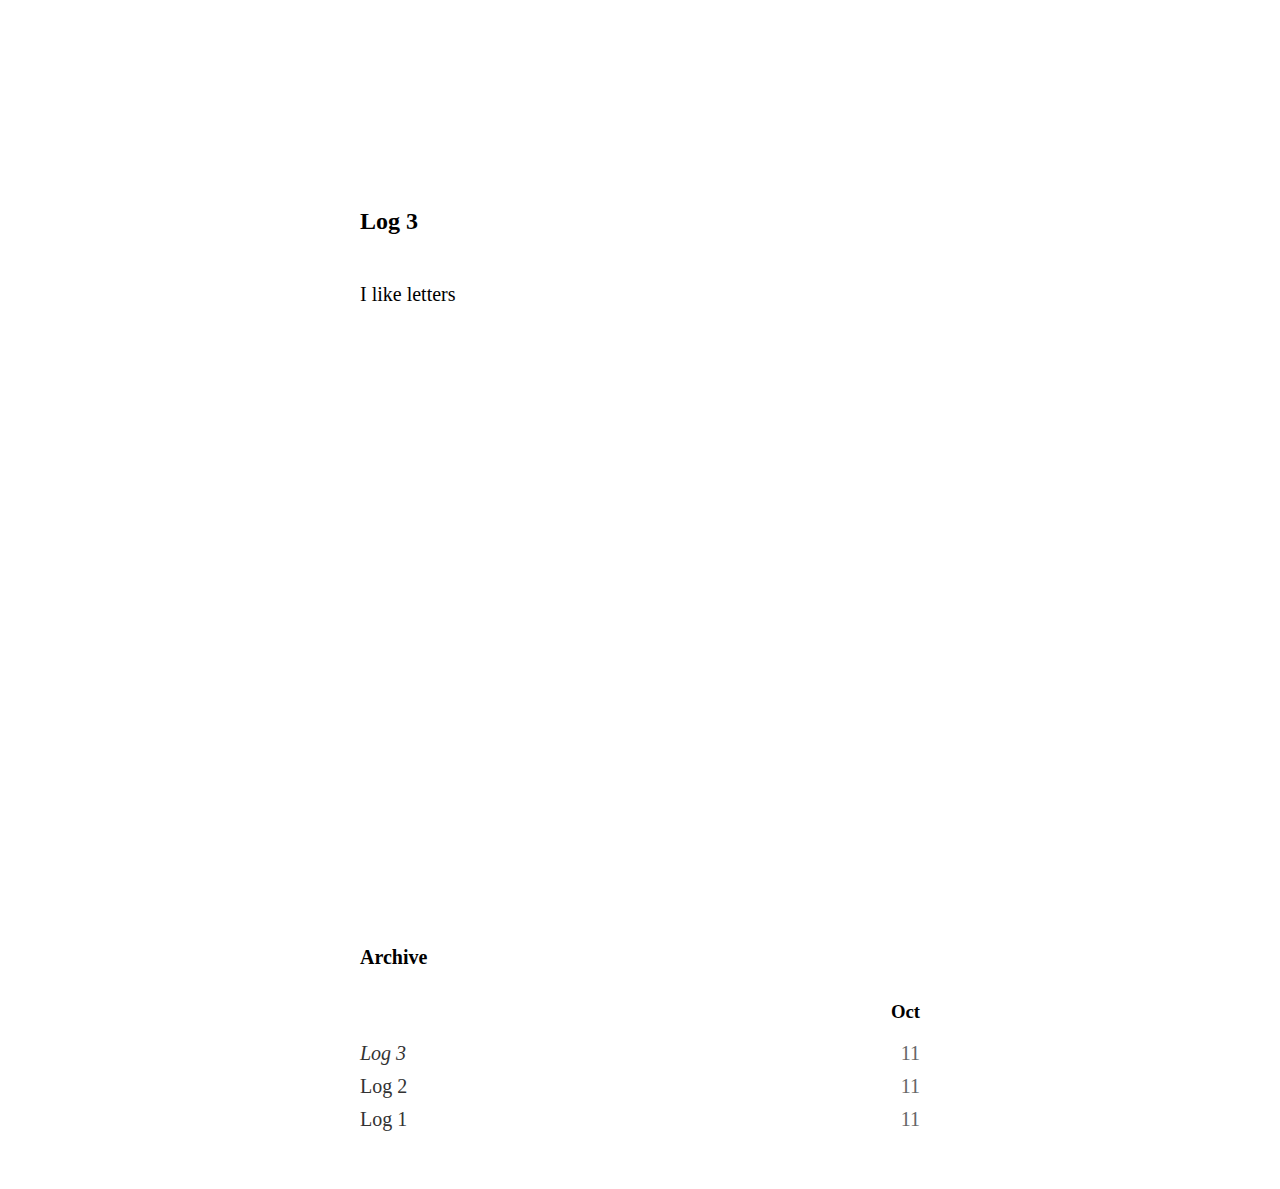
==== log3.html @ b4cf6c6d "Initial commit" ====
<html>
    <head>
        <link rel="stylesheet" type="text/css" href="styles.css">
        <title>Log 3</title>
    </head>
    <body>
        <h1>Log 3</h1>
        <p>I like letters</p>
        <h2>Archive</h2>
<h3>oct</h3>
<p><em><a href="log3.html">Log 3</a></em> <span class="date">11</span></p>
<p><a href="log2.html">Log 2</a> <span class="date">11</span></p>
<p><a href="log1.html">Log 1</a> <span class="date">11</span></p>

    </body>
    </html>
---- styles.css ----
body {
	max-width: 70ch;
	margin: 0 auto;
	padding: 3rem;
}

p {
	font-size: 1.25rem;
	margin: 10px 0;
	display: flex;
	justify-content: space-between;
}

h1 {
	margin-top: 10rem;
	margin-bottom: 3rem;
	font-size: 1.5rem;
}

h2 {
	margin-top: 40rem;
	margin-bottom: 2rem;
	font-size: 1.25rem;
}

h3 {
	text-align: right;
	text-transform: capitalize;
}


a {
	color: #333;
	text-decoration: none;
}

a:hover {
	color: #666;
}


.date {
    color: #666;
    text-align: right;
    margin-left: auto;
}
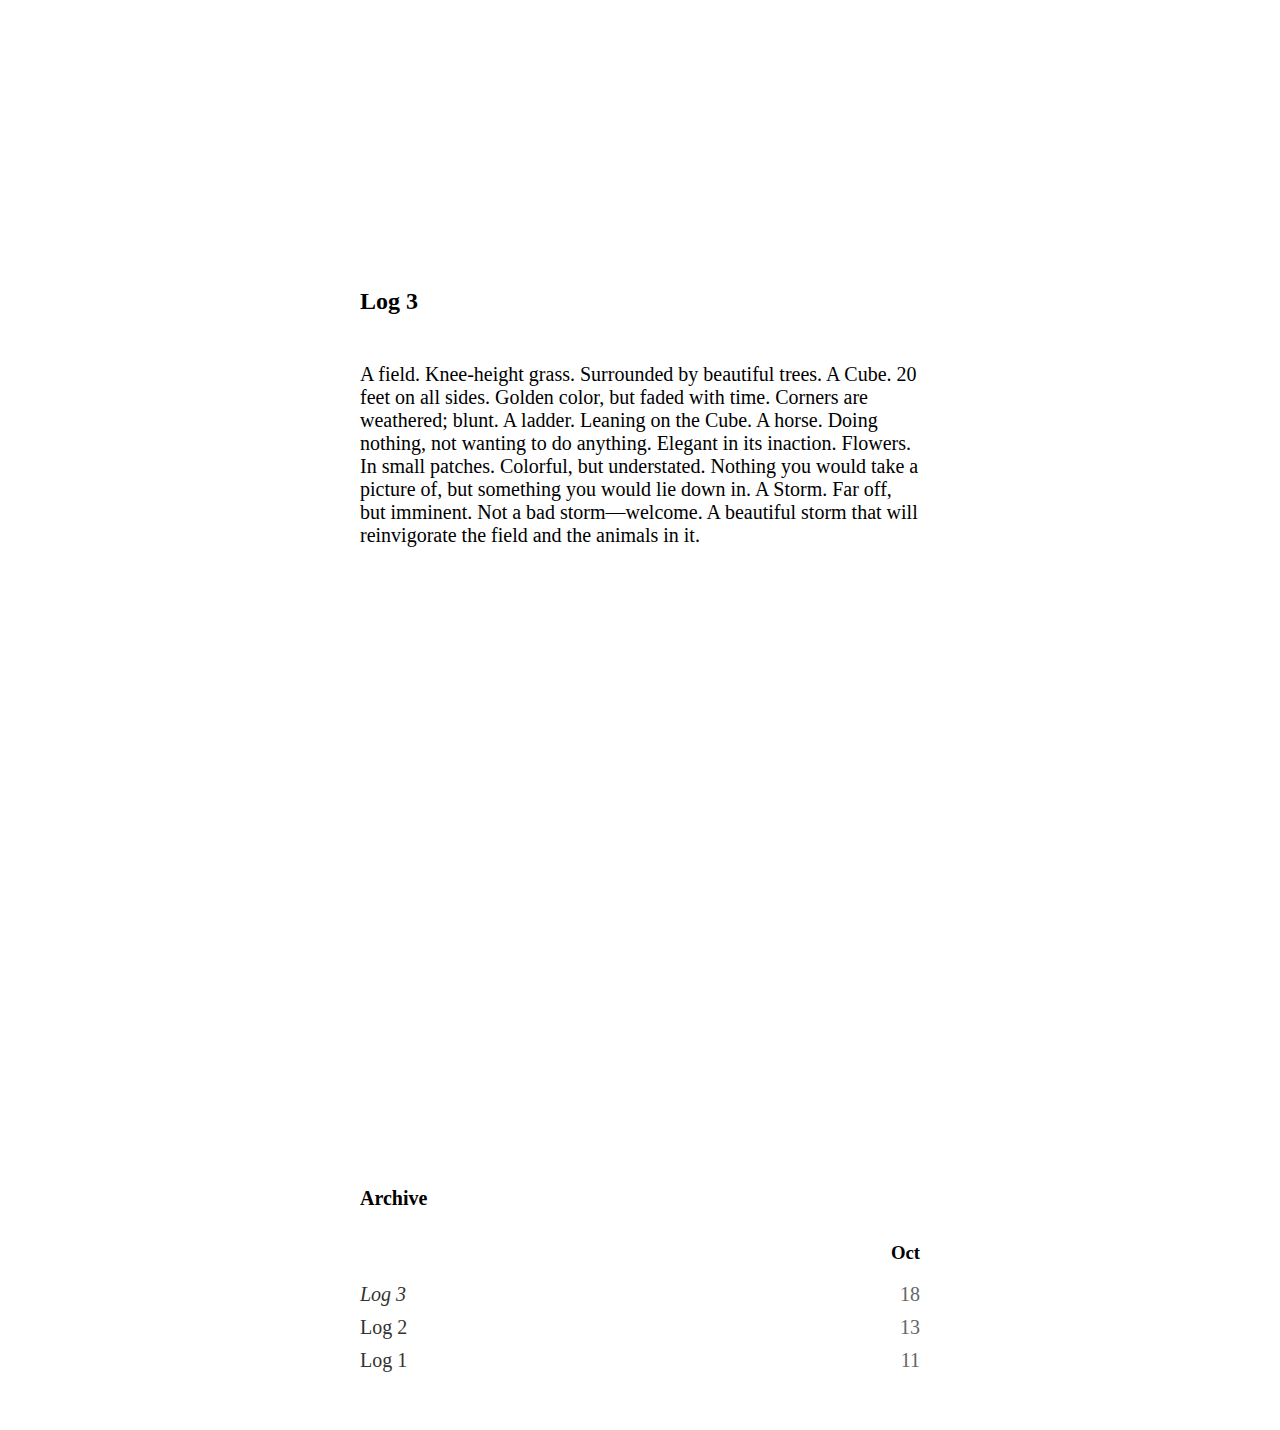
==== commit 029671e9: "Commit 2024-10-18T20:25:15" ====
--- a/log3.html
+++ b/log3.html
@@ -6,11 +6,16 @@
     </head>
     <body>
         <h1>Log 3</h1>
-        <p>I like letters</p>
+        <p>A field. Knee-height grass. Surrounded by beautiful trees.
+A Cube. 20 feet on all sides. Golden color, but faded with time. Corners are weathered; blunt.
+A ladder. Leaning on the Cube.
+A horse. Doing nothing, not wanting to do anything. Elegant in its inaction.
+Flowers. In small patches. Colorful, but understated. Nothing you would take a picture of, but something you would lie down in.
+A Storm. Far off, but imminent. Not a bad storm—welcome. A beautiful storm that will reinvigorate the field and the animals in it.</p>
         <h2>Archive</h2>
 <h3>oct</h3>
-<p><em><a href="log3.html">Log 3</a></em> <span class="date">11</span></p>
-<p><a href="log2.html">Log 2</a> <span class="date">11</span></p>
+<p><em><a href="log3.html">Log 3</a></em> <span class="date">18</span></p>
+<p><a href="log_2024-10-13_10-26-29.html">Log 2</a> <span class="date">13</span></p>
 <p><a href="log1.html">Log 1</a> <span class="date">11</span></p>
 
     </body>
--- a/styles.css
+++ b/styles.css
@@ -12,7 +12,7 @@
 }
 
 h1 {
-	margin-top: 10rem;
+	margin-top: 15rem;
 	margin-bottom: 3rem;
 	font-size: 1.5rem;
 }
@@ -28,7 +28,6 @@
 	text-transform: capitalize;
 }
 
-
 a {
 	color: #333;
 	text-decoration: none;
@@ -38,9 +37,8 @@
 	color: #666;
 }
 
-
 .date {
-    color: #666;
-    text-align: right;
-    margin-left: auto;
+	color: #666;
+	text-align: right;
+	margin-left: auto;
 }
